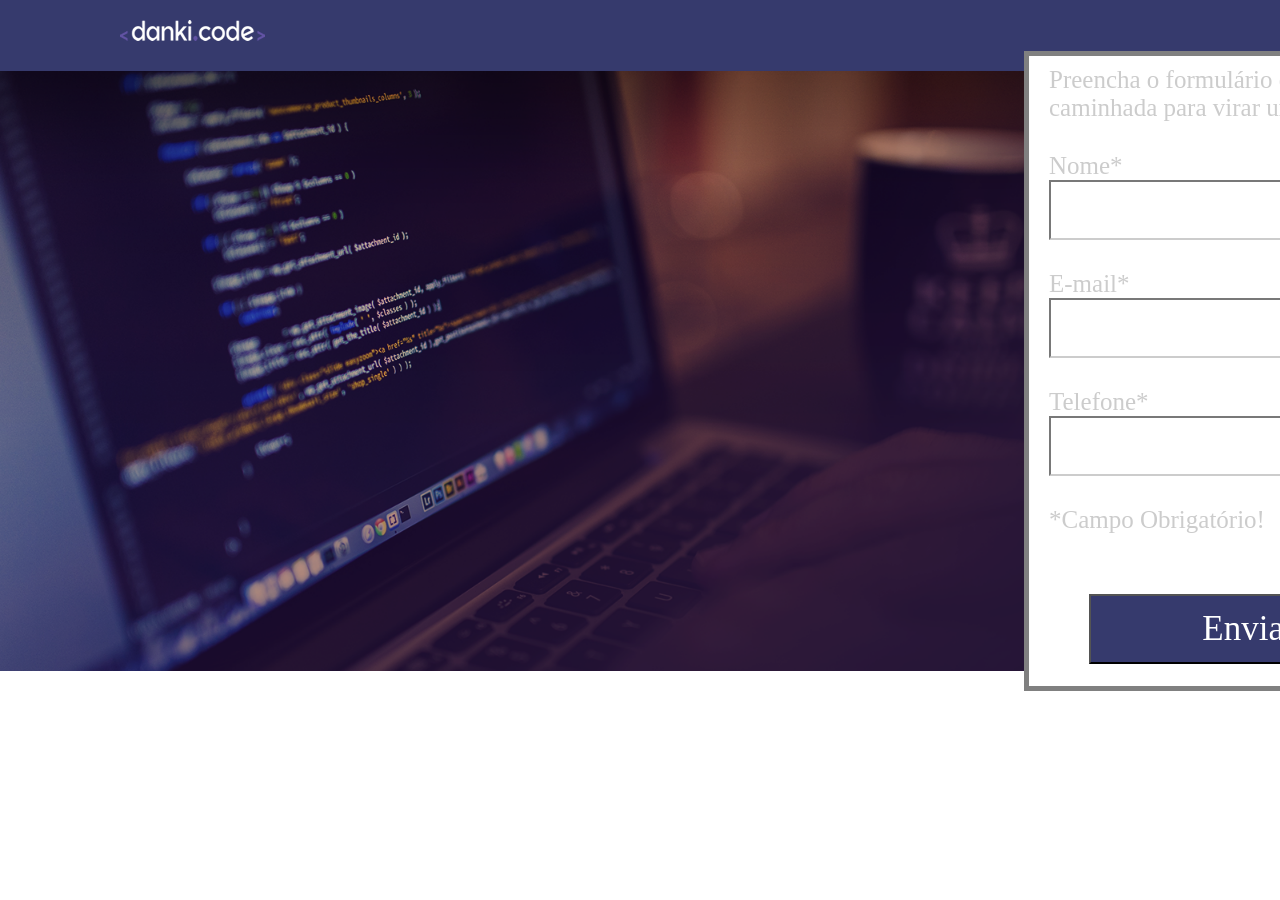
==== index.htm @ 933fdd76 "Parte inicial do Projeto" ====
<!DOCTYPE html>
<html>
  
    <head>
        <link href="https: //fonts.googleapis.com/css2? family= Noto+Serif & display=swap" rel="stylesheet">
        <meta charset="utf-8">
        <title>Pratica_1</title>
        <link href="css/style.css" rel="stylesheet">
    </head>
    <body>
        <div class="heard">
            <img src="imagens/logo.png" alt="logo">         
            <div class="center">
                
            </div> <!--center-->
        </div><!--Heard-->
        <div class="container-banner">
            <!--
            <div class="box-shandaw">
                <ul>
                    <li>Aqui você encontra as melhores ofertar e com melhores preços do Brasil</li>
                    <li>Aqui você encontra as melhores ofertar e com melhores preços do Brasil</li>
                    <li>Aqui você encontra as melhores ofertar e com melhores preços do Brasil</li>
                </ul>
            </div><!--box-shandaw-->

            <div class="center">
                
                <div class="form">
                    <h2>Preencha o formulário e inicie a sua caminhada para virar um webmaster</h2>
                        <form>

                            <div class="caixa">
                            <div>
                                <p>Nome*</p>
                                <input type="name" value="">
                            </div>

                            <div>
                                <p>E-mail*</p>
                                <input type="Email" value="">
                            </div>

                            <div>
                                <p>Telefone*</p>
                                <input type="Telefone" value="">
                            </div>
                        
                                <p> *Campo Obrigatório!</p>
                            

                            <div .class="botao">
                                <button>Enviar</button>
                            </div>

                            </div><!--caixa-->

                        </form>
                </div><!--form-->
            </div> <!--center-->
        </div><!--container-banner-->
        
    </body>
</html>
---- css/style.css ----
*{
    margin: 0;
    padding: 0;
    box-sizing: border-box;
    font-family:'Noto Serif', serif;;
}
.center{
    width: 1280px;
    margin: 0 auto;
}
.heard img{
    margin-left: 120px;
    margin-top: 20px;
}
.heard{
    width: 100%;
    height: 71px;
    background-color: rgb(54, 58, 109);
}
.container-banner{
    width: 100%;
    height: 600px;
    background-image: url('../imagens/header_bg.png');
    background-size: cover;
    background-position: center;
}
.container-banner > .center{
    height: 100%;
}
.form{
    border: solid 5px gray;
    width: 450px;
    height: calc(100% + 40px);
    position: relative;
    top: -20px;
   /* float: right;*/
    margin-left: 80%;
    background-color: white;
}
.form  h2{
    font-weight: normal;
    margin-left: 20px;
    margin-top: 10px;
    font-size: 25px;
    color:#ccc;
}
.form input{
    padding: 10px 10px 30px 10px;
    border-color: #ccc;
    margin-left: 20px;
    width: 370px;
    height: 60px;
}
input:focus{
    outline: 0;
}

.form  p{
    font-size: 25px;
    color: #ccc;
    margin-top: 30px;
    margin-left: 20px;
}

button{
    cursor: pointer;
    margin: 60px 50px 10px 60px;
    font-size: 35px;
    font-weight: normal;
    color: white;
    text-align: center;
    width: 320px;
    height: 70px;
    background-color: rgb(54, 58, 109);
}
/*
.box-shandaw{
    display: inline;
    margin: 100px 0 0 50px;
    background-color:rgb(54, 58, 109) ;
}
*/
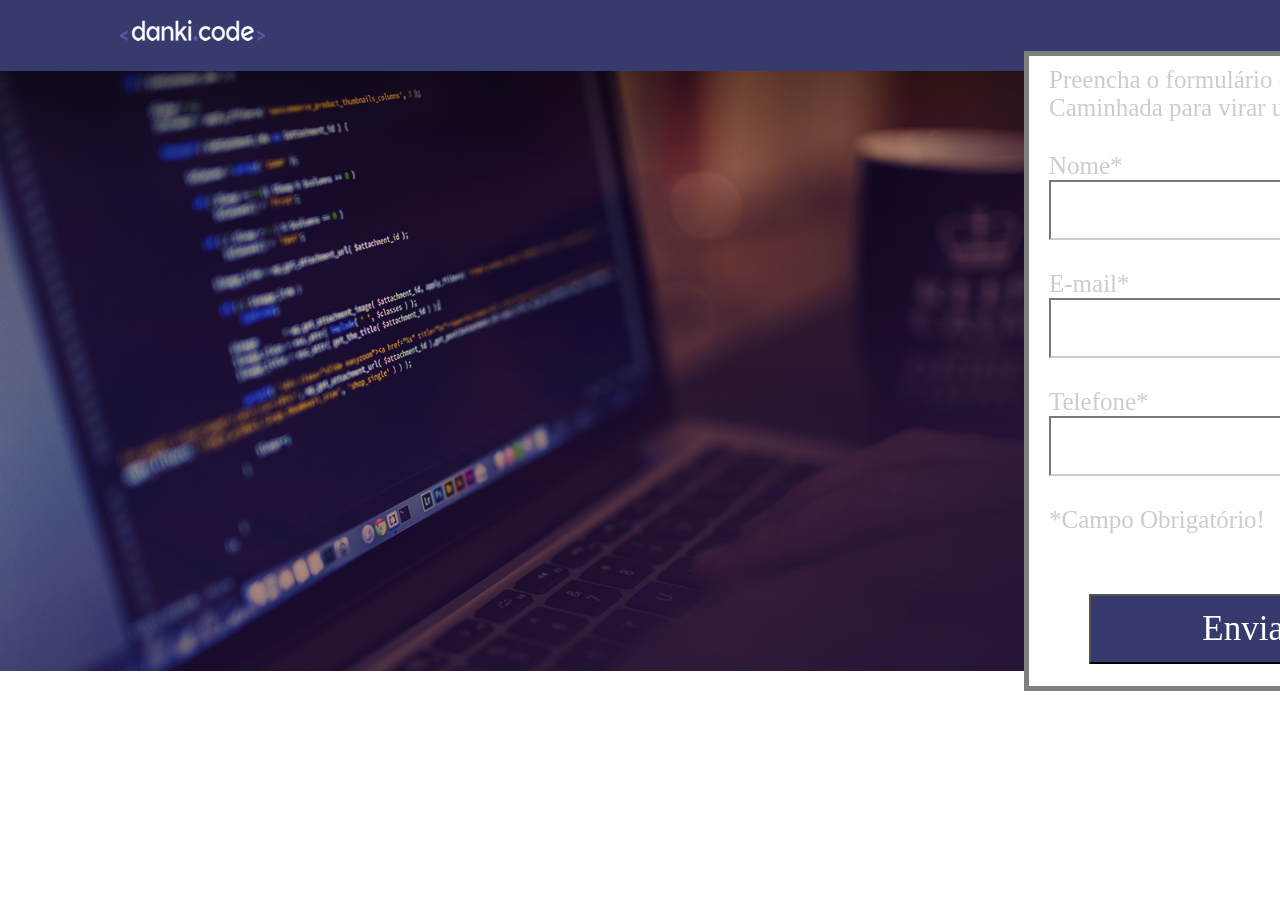
==== commit 545f1b7b: "atualização" ====
--- a/index.htm
+++ b/index.htm
@@ -27,7 +27,7 @@
             <div class="center">
                 
                 <div class="form">
-                    <h2>Preencha o formulário e inicie a sua caminhada para virar um webmaster</h2>
+                    <h2>Preencha o formulário e inicie a sua Caminhada para virar um webmaster</h2>
                         <form>
 
                             <div class="caixa">
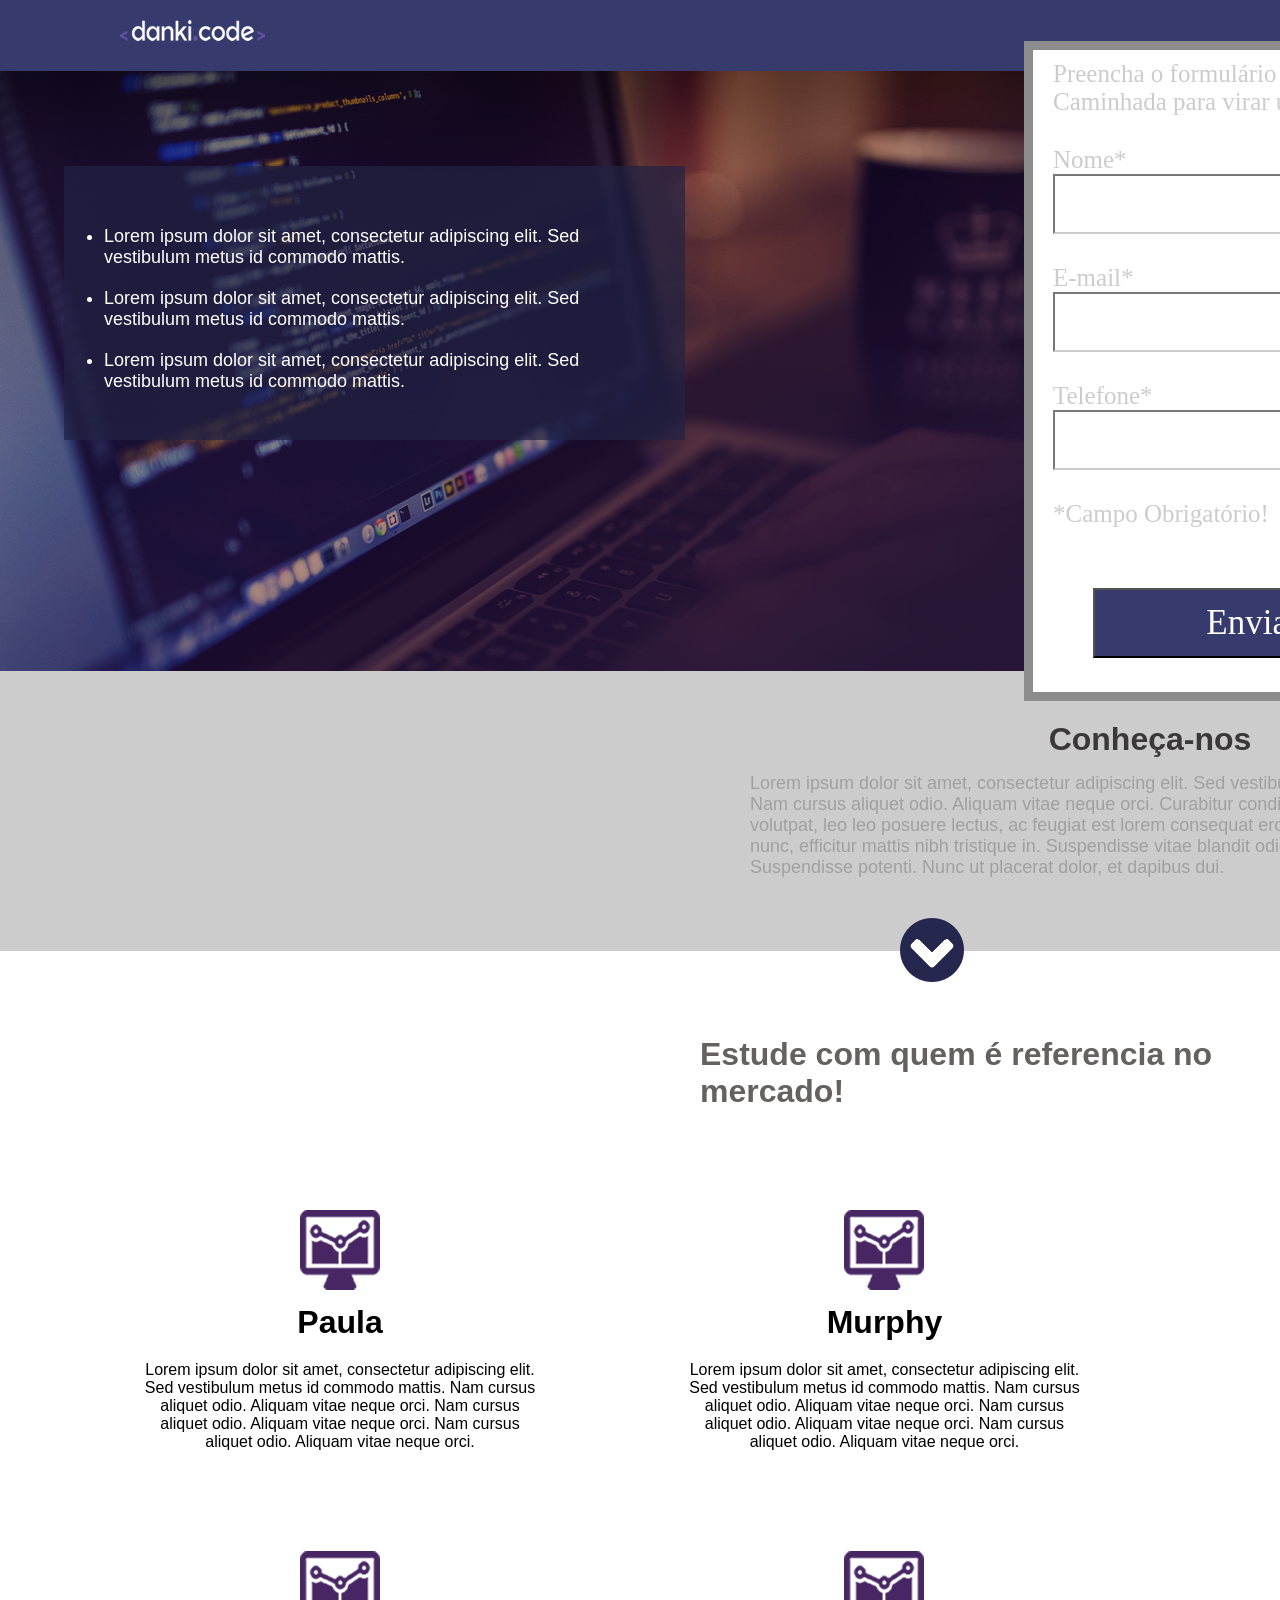
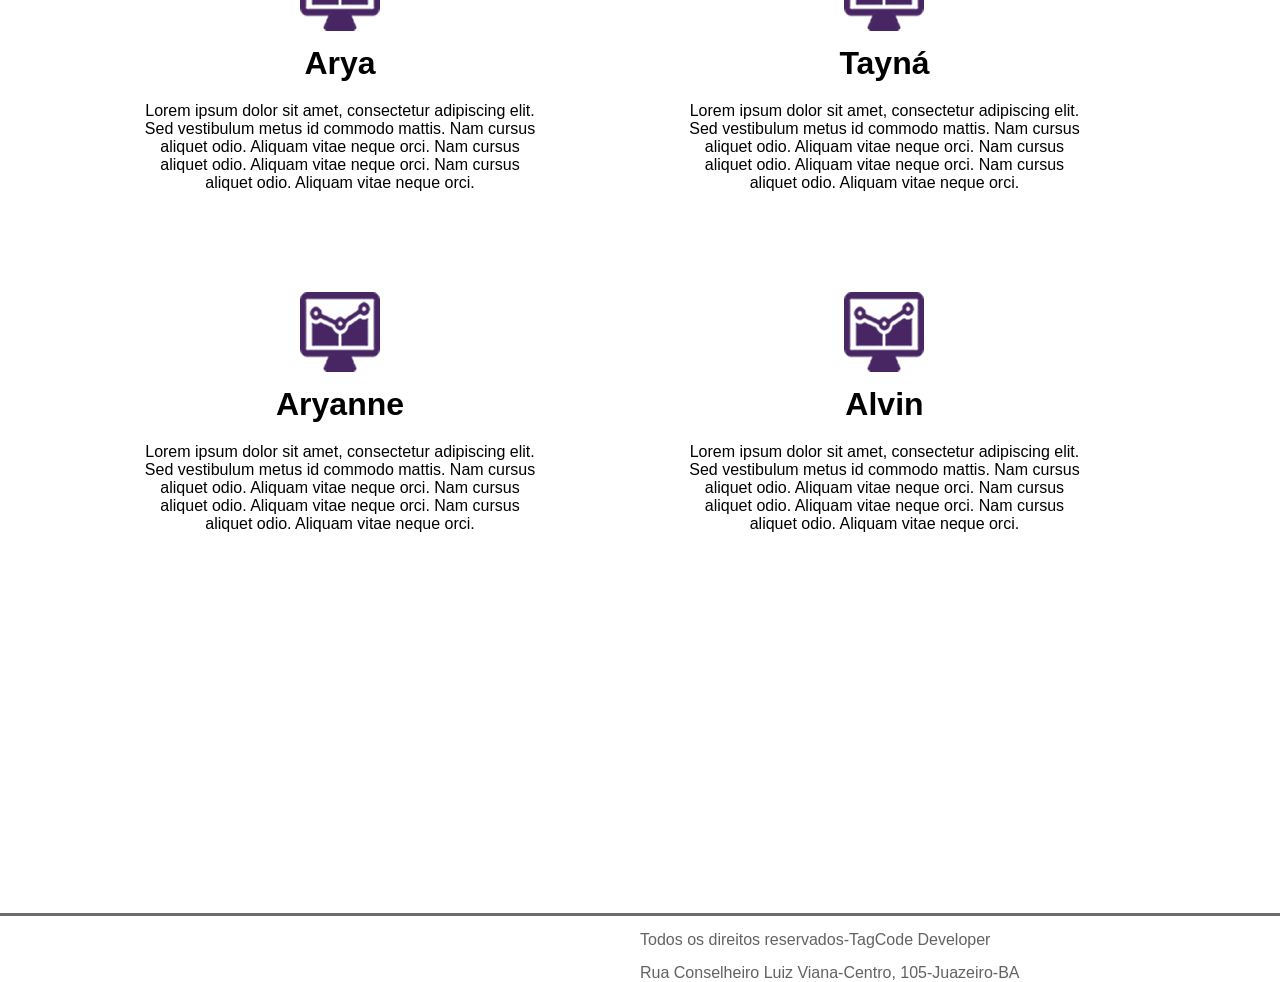
==== commit ef34f011: "projeto finalizado" ====
--- a/index.htm
+++ b/index.htm
@@ -2,7 +2,7 @@
 <html>
   
     <head>
-        <link href="https: //fonts.googleapis.com/css2? family= Noto+Serif & display=swap" rel="stylesheet">
+        <link href="https: //fonts.googleapis.com/css2? family= Noto+Serif & family= PT+Serif & display=swap" rel="stylesheet">
         <meta charset="utf-8">
         <title>Pratica_1</title>
         <link href="css/style.css" rel="stylesheet">
@@ -15,14 +15,20 @@
             </div> <!--center-->
         </div><!--Heard-->
         <div class="container-banner">
-            <!--
+
             <div class="box-shandaw">
                 <ul>
-                    <li>Aqui você encontra as melhores ofertar e com melhores preços do Brasil</li>
-                    <li>Aqui você encontra as melhores ofertar e com melhores preços do Brasil</li>
-                    <li>Aqui você encontra as melhores ofertar e com melhores preços do Brasil</li>
+                    <li>
+                        Lorem ipsum dolor sit amet, consectetur adipiscing elit. Sed vestibulum metus id commodo mattis.
+                    </li>
+                    <li>
+                        Lorem ipsum dolor sit amet, consectetur adipiscing elit. Sed vestibulum metus id commodo mattis.
+                    </li>
+                    <li>
+                        Lorem ipsum dolor sit amet, consectetur adipiscing elit. Sed vestibulum metus id commodo mattis.
+                    </li>
                 </ul>
-            </div><!--box-shandaw-->
+            </div> <!--box-shandaw-->
 
             <div class="center">
                 
@@ -59,6 +65,109 @@
                 </div><!--form-->
             </div> <!--center-->
         </div><!--container-banner-->
+        <div class="caixa-cinza">
+            <div class="texto1">
+                <h1>Conheça-nos</h1>
+                <p>
+                    Lorem ipsum dolor sit amet, consectetur adipiscing elit. Sed vestibulum metus id commodo mattis. Nam cursus aliquet odio.
+                    Aliquam vitae neque orci. Curabitur condimentum, enim vel pretium volutpat, leo leo posuere lectus, ac feugiat est lorem consequat eros.
+                    Vivamus tincidunt porttitor nunc, efficitur mattis nibh tristique in. Suspendisse vitae blandit odio, quis facilisis lorem. Suspendisse potenti.
+                    Nunc ut placerat dolor, et dapibus dui. 
+                </p>
+            </div><!--text1-->
+
+                <div class="imagem1">
+                    <a href="#"  > </a><img src="imagens/arrow.png" alt="icone de saiba mais"> </a>
+                </div><!--imagem1-->
+
+        </div><!--caixa-cinza-->
+
+
+        <div class="sozinho">
+            <h1>Estude com quem é referencia no mercado!</h1>
+        </div><!--sozinho-->
+
+        <div class="icon">
+                <img src="imagens/icon.png" alt="comentários">
+                <div>
+                    <h1>Paula </h1>
+                    <p> 
+                        Lorem ipsum dolor sit amet, consectetur adipiscing elit. Sed vestibulum metus id commodo mattis. Nam cursus aliquet odio.
+                        Aliquam vitae neque orci. Nam cursus aliquet odio. Aliquam vitae neque orci. Nam cursus aliquet odio. Aliquam vitae neque orci.
+                    </p>
+                </div>
+        </div><!--icon-->
+
+        <div class="icon">
+            <img src="imagens/icon.png" alt="comentários">
+            <div>
+                <h1>Murphy </h1>
+                <p> 
+                    Lorem ipsum dolor sit amet, consectetur adipiscing elit. Sed vestibulum metus id commodo mattis. Nam cursus aliquet odio.
+                    Aliquam vitae neque orci. Nam cursus aliquet odio. Aliquam vitae neque orci. Nam cursus aliquet odio. Aliquam vitae neque orci.
+                </p>
+            </div>
+    </div><!--icon-->
+
+    <div class="icon">
+        <img src="imagens/icon.png" alt="comentários">
+        <div>
+            <h1>Arya </h1>
+            <p> 
+                Lorem ipsum dolor sit amet, consectetur adipiscing elit. Sed vestibulum metus id commodo mattis. Nam cursus aliquet odio.
+                Aliquam vitae neque orci. Nam cursus aliquet odio. Aliquam vitae neque orci. Nam cursus aliquet odio. Aliquam vitae neque orci.
+            </p>
+        </div>
         
+    </div><!--icon-->
+
+    <div class="icon">
+        <img src="imagens/icon.png" alt="comentários">
+        <div>
+            <h1>Tayná </h1>
+            <p> 
+                Lorem ipsum dolor sit amet, consectetur adipiscing elit. Sed vestibulum metus id commodo mattis. Nam cursus aliquet odio.
+                Aliquam vitae neque orci. Nam cursus aliquet odio. Aliquam vitae neque orci. Nam cursus aliquet odio. Aliquam vitae neque orci.
+            </p>
+        </div>
+        
+    </div><!--icon-->
+
+    <div class="icon">
+        <img src="imagens/icon.png" alt="comentários">
+        <div>
+            <h1>Aryanne </h1>
+            <p> 
+                Lorem ipsum dolor sit amet, consectetur adipiscing elit. Sed vestibulum metus id commodo mattis. Nam cursus aliquet odio.
+                Aliquam vitae neque orci. Nam cursus aliquet odio. Aliquam vitae neque orci. Nam cursus aliquet odio. Aliquam vitae neque orci.
+            </p>
+        </div>
+        
+    </div><!--icon-->
+
+    <div class="icon">
+        <img src="imagens/icon.png" alt="comentários">
+        <div>
+            <h1>Alvin </h1>
+            <p> 
+                Lorem ipsum dolor sit amet, consectetur adipiscing elit. Sed vestibulum metus id commodo mattis. Nam cursus aliquet odio.
+                Aliquam vitae neque orci. Nam cursus aliquet odio. Aliquam vitae neque orci. Nam cursus aliquet odio. Aliquam vitae neque orci.
+            </p>
+        </div>
+        
+    </div><!--icon-->
+
+    <div class="rodape"></div>
+    <div class="autor">
+        <p>
+            Todos os direitos reservados-TagCode Developer
+        </p>
+        <p>
+            Rua Conselheiro Luiz Viana-Centro, 105-Juazeiro-BA
+        </p>
+    </div>
+
+    
     </body>
+    
 </html>
--- a/css/style.css
+++ b/css/style.css
@@ -2,8 +2,14 @@
     margin: 0;
     padding: 0;
     box-sizing: border-box;
-    font-family:'Noto Serif', serif;;
+    font-family: Arial, Helvetica, sans-serif;
 }
+@import url('https://fonts.googleapis.com/css2?family=Noto+Serif&family=PT+Serif&display=swap');
+
+html, body{
+    height: 1900px;
+}
+
 .center{
     width: 1280px;
     margin: 0 auto;
@@ -28,16 +34,17 @@
     height: 100%;
 }
 .form{
-    border: solid 5px gray;
+    border: solid 9px rgb(141, 140, 140);
     width: 450px;
-    height: calc(100% + 40px);
+    height: calc(100% + 60px);
     position: relative;
-    top: -20px;
+    top: -30px;
    /* float: right;*/
     margin-left: 80%;
     background-color: white;
 }
 .form  h2{
+    font-family: 'Noto Serif', serif;
     font-weight: normal;
     margin-left: 20px;
     margin-top: 10px;
@@ -45,7 +52,9 @@
     color:#ccc;
 }
 .form input{
-    padding: 10px 10px 30px 10px;
+    font-family: 'Noto Serif', serif;
+    font-size: 20px;
+    padding: 10px 10px 10px 10px;
     border-color: #ccc;
     margin-left: 20px;
     width: 370px;
@@ -56,6 +65,7 @@
 }
 
 .form  p{
+    font-family: 'Noto Serif', serif;
     font-size: 25px;
     color: #ccc;
     margin-top: 30px;
@@ -63,6 +73,7 @@
 }
 
 button{
+    font-family: 'Noto Serif', serif;
     cursor: pointer;
     margin: 60px 50px 10px 60px;
     font-size: 35px;
@@ -73,10 +84,88 @@
     height: 70px;
     background-color: rgb(54, 58, 109);
 }
-/*
+
 .box-shandaw{
-    display: inline;
-    margin: 100px 0 0 50px;
-    background-color:rgb(54, 58, 109) ;
+    margin-top: 95px;
+    margin-left: 64px;
+    float: left;
+    background-color: rgb(33, 35, 67, 0.7);
+    width: 621px;
+    height: 274px;
 }
-*/
+.box-shandaw ul{
+    font-family: 'Noto Serif', serif; 
+    color: white;
+    padding: 40px;
+    box-sizing: border-box;
+}
+.box-shandaw li{
+    font-size: 18px;
+    margin-top: 20px;
+}
+
+.caixa-cinza{
+    display: inline-block;
+    text-align: left; 
+    width: 100%;
+    height: 280px;
+    margin: 0 auto;
+    background-color: #ccc;
+}
+.texto1{
+    text-align: center;
+    margin-top: 50px;
+    margin-left: 750px;
+    width: 800px;
+}
+.texto1 h1{
+    color: rgb(58, 56, 56);
+}
+.texto1 p{
+    color: rgba(107, 104, 104, 0.438);
+    text-align: left;
+    margin-top: 15px;
+    font-size: 18px;
+}
+.imagem1{
+    cursor: pointer;
+    width: 30px;
+    height: 20px;
+    margin-left: 900px;
+    margin-top: 40px ;
+}
+.sozinho{
+    position: relative;
+    margin-top: 50px;
+    margin-left: 700px;
+    color:rgba(80, 76, 76, 0.884); 
+}
+.icon{
+    display: inline-block;
+    text-align: center;
+    margin-top: 100px;
+    margin-left: 140px;
+    width: 400px;
+}
+.icon h1{
+    margin-top: 10px;
+}
+
+.icon p{
+    margin-top: 20px;
+}
+
+.rodape{
+    margin-top: 380px;
+    background-color: rgba(104, 102, 102, 0.959);
+    width: 100%;
+    height: 3px;
+}
+.autor{
+    margin-left: 50%;
+}
+.autor p{
+    font-family: Arial, Helvetica, sans-serif;
+    color:rgba(80, 76, 76, 0.884); 
+    margin-top: 15px;
+}
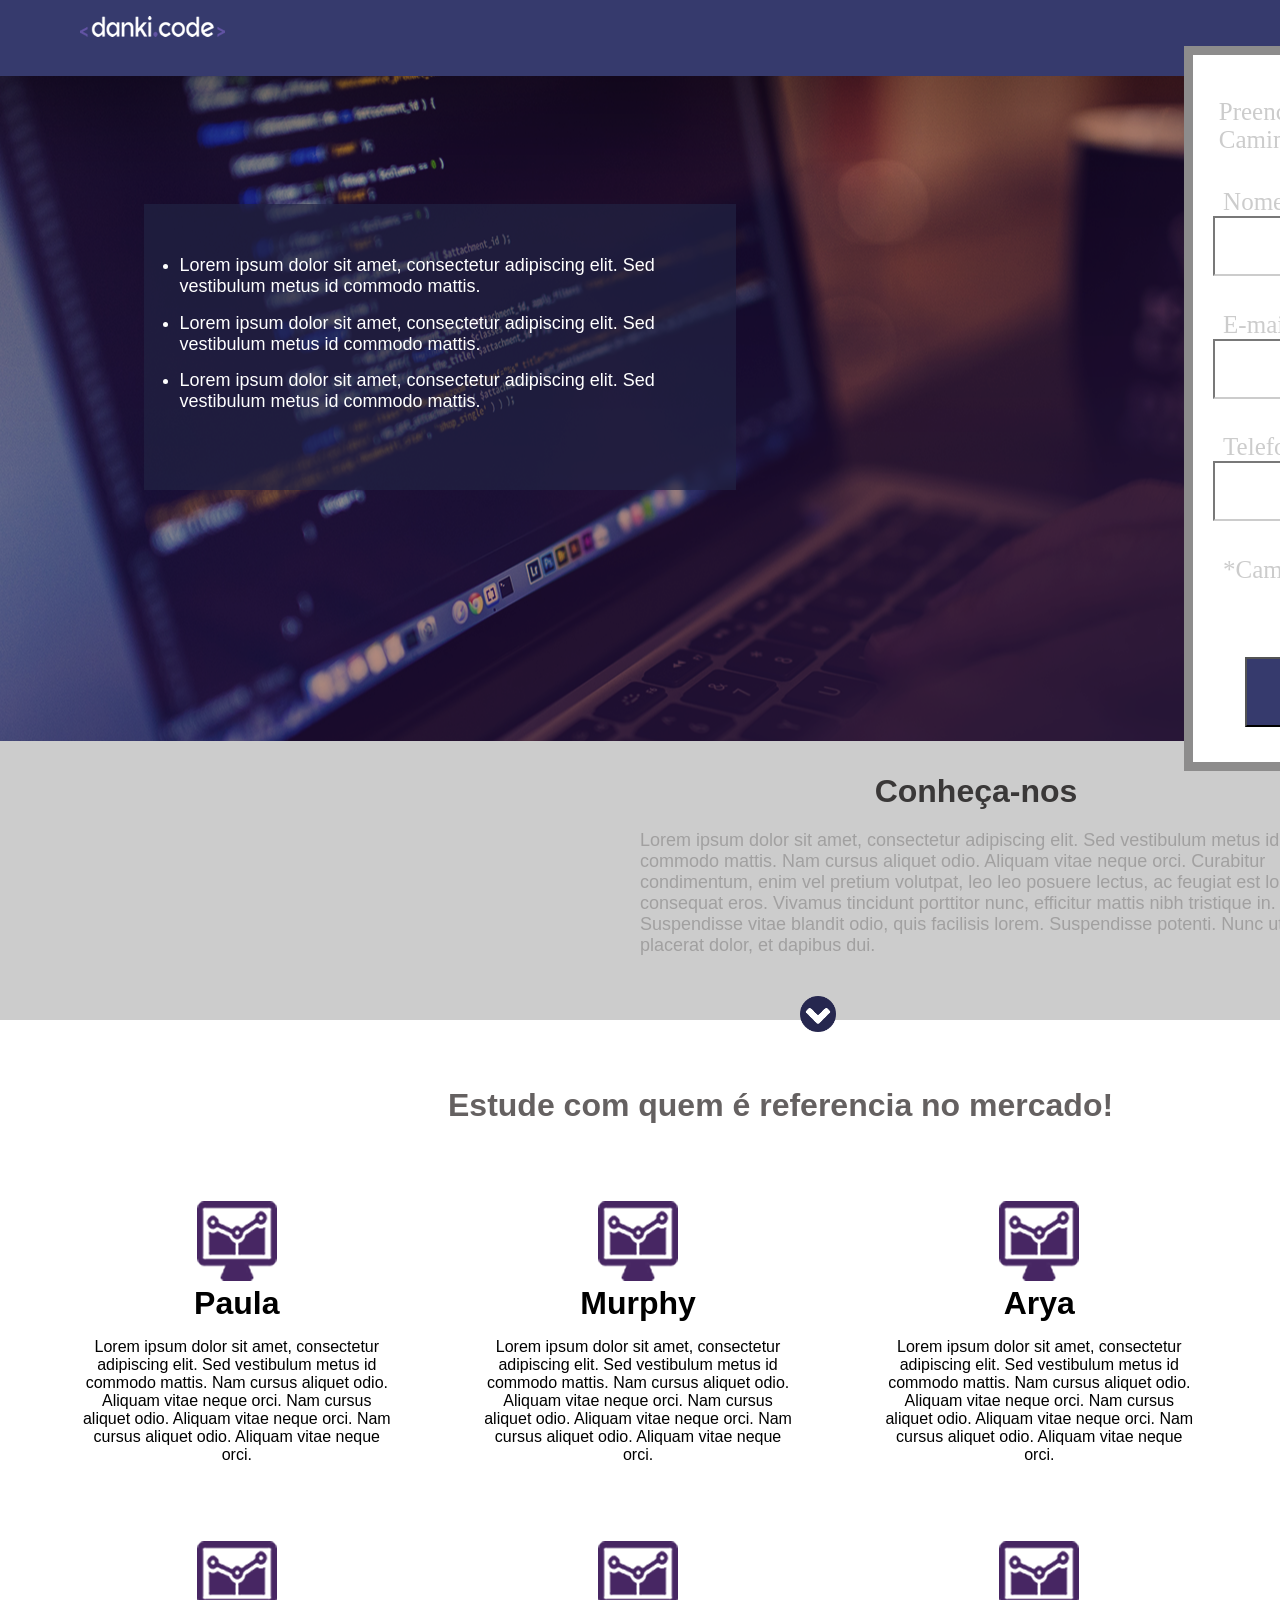
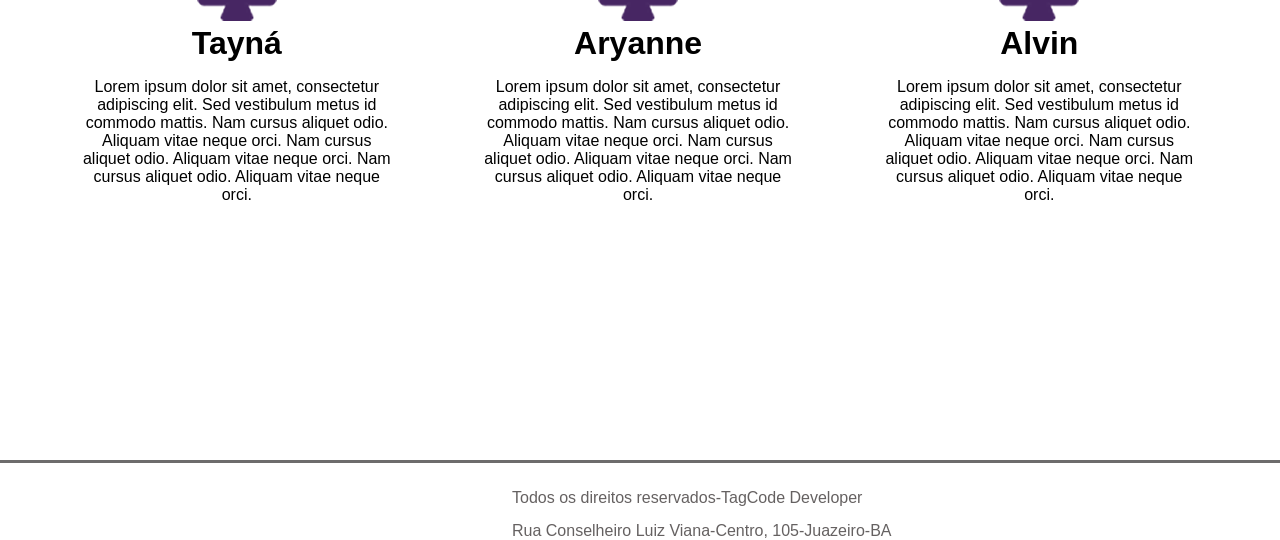
==== commit 0e3fb760: "viewport" ====
--- a/index.htm
+++ b/index.htm
@@ -4,6 +4,7 @@
     <head>
         <link href="https: //fonts.googleapis.com/css2? family= Noto+Serif & family= PT+Serif & display=swap" rel="stylesheet">
         <meta charset="utf-8">
+        <meta name="viewport" content="width=device-width, inital-scale=1.0, maximun-scale=1.0">
         <title>Pratica_1</title>
         <link href="css/style.css" rel="stylesheet">
     </head>
--- a/css/style.css
+++ b/css/style.css
@@ -15,17 +15,19 @@
     margin: 0 auto;
 }
 .heard img{
-    margin-left: 120px;
-    margin-top: 20px;
+    margin-left: 5%;
+    margin-top: 1%;
 }
 .heard{
+    min-width: 1600px;
     width: 100%;
-    height: 71px;
+    height: 4%;
     background-color: rgb(54, 58, 109);
 }
 .container-banner{
+    min-width: 1600px;
     width: 100%;
-    height: 600px;
+    height: 35%;
     background-image: url('../imagens/header_bg.png');
     background-size: cover;
     background-position: center;
@@ -35,7 +37,7 @@
 }
 .form{
     border: solid 9px rgb(141, 140, 140);
-    width: 450px;
+    width: 35%;
     height: calc(100% + 60px);
     position: relative;
     top: -30px;
@@ -46,8 +48,8 @@
 .form  h2{
     font-family: 'Noto Serif', serif;
     font-weight: normal;
-    margin-left: 20px;
-    margin-top: 10px;
+    margin-left: 6%;
+    margin-top: 10%;
     font-size: 25px;
     color:#ccc;
 }
@@ -57,7 +59,7 @@
     padding: 10px 10px 10px 10px;
     border-color: #ccc;
     margin-left: 20px;
-    width: 370px;
+    width: 90%;
     height: 60px;
 }
 input:focus{
@@ -68,14 +70,14 @@
     font-family: 'Noto Serif', serif;
     font-size: 25px;
     color: #ccc;
-    margin-top: 30px;
-    margin-left: 20px;
+    margin-top: 8%;
+    margin-left: 7%;
 }
 
 button{
     font-family: 'Noto Serif', serif;
     cursor: pointer;
-    margin: 60px 50px 10px 60px;
+    margin: 17% 11% 7% 12%;
     font-size: 35px;
     font-weight: normal;
     color: white;
@@ -86,86 +88,94 @@
 }
 
 .box-shandaw{
-    margin-top: 95px;
-    margin-left: 64px;
+    margin-top: 8%;
+    margin-left: 9%;
     float: left;
     background-color: rgb(33, 35, 67, 0.7);
-    width: 621px;
-    height: 274px;
+    width: 37%;
+    height: 43%;
 }
 .box-shandaw ul{
     font-family: 'Noto Serif', serif; 
     color: white;
-    padding: 40px;
+    padding: 6%;
     box-sizing: border-box;
 }
 .box-shandaw li{
     font-size: 18px;
-    margin-top: 20px;
+    margin-top: 3%;
 }
 
+
 .caixa-cinza{
+    min-width: 1600px;
     display: inline-block;
     text-align: left; 
     width: 100%;
-    height: 280px;
+    height: 14.7%;
     margin: 0 auto;
     background-color: #ccc;
 }
 .texto1{
-    text-align: center;
-    margin-top: 50px;
-    margin-left: 750px;
-    width: 800px;
+    text-align: justify;
+    margin-top: 2%;
+    margin-left: 40%;
+    width: 42%;
 }
 .texto1 h1{
+    text-align: center;
     color: rgb(58, 56, 56);
 }
 .texto1 p{
     color: rgba(107, 104, 104, 0.438);
     text-align: left;
-    margin-top: 15px;
+    margin-top: 3%;
     font-size: 18px;
 }
 .imagem1{
     cursor: pointer;
-    width: 30px;
-    height: 20px;
-    margin-left: 900px;
-    margin-top: 40px ;
+    margin-left: 50%;
+    left: -20px;
+    margin-top: 2.5% ;
+}
+.imagem1 img{
+    width: 4.5%;
 }
 .sozinho{
     position: relative;
-    margin-top: 50px;
-    margin-left: 700px;
+    margin-top: 4%;
+    margin-left: 35%;
     color:rgba(80, 76, 76, 0.884); 
 }
 .icon{
     display: inline-block;
     text-align: center;
-    margin-top: 100px;
-    margin-left: 140px;
-    width: 400px;
+    margin-top: 6%;
+    margin-left: 6%;
+    width: 25%;
 }
 .icon h1{
-    margin-top: 10px;
+    margin-top: 5%px;
 }
 
 .icon p{
-    margin-top: 20px;
+    margin-top: 5%;
 }
 
 .rodape{
-    margin-top: 380px;
+    margin-top: 20%;
     background-color: rgba(104, 102, 102, 0.959);
     width: 100%;
     height: 3px;
 }
 .autor{
-    margin-left: 50%;
+   margin-top: 2%;
+   margin-bottom: 5%;
+    text-align: justify;
+    margin-left: 40%;
 }
 .autor p{
     font-family: Arial, Helvetica, sans-serif;
     color:rgba(80, 76, 76, 0.884); 
-    margin-top: 15px;
+    margin-top: 2%;
 }
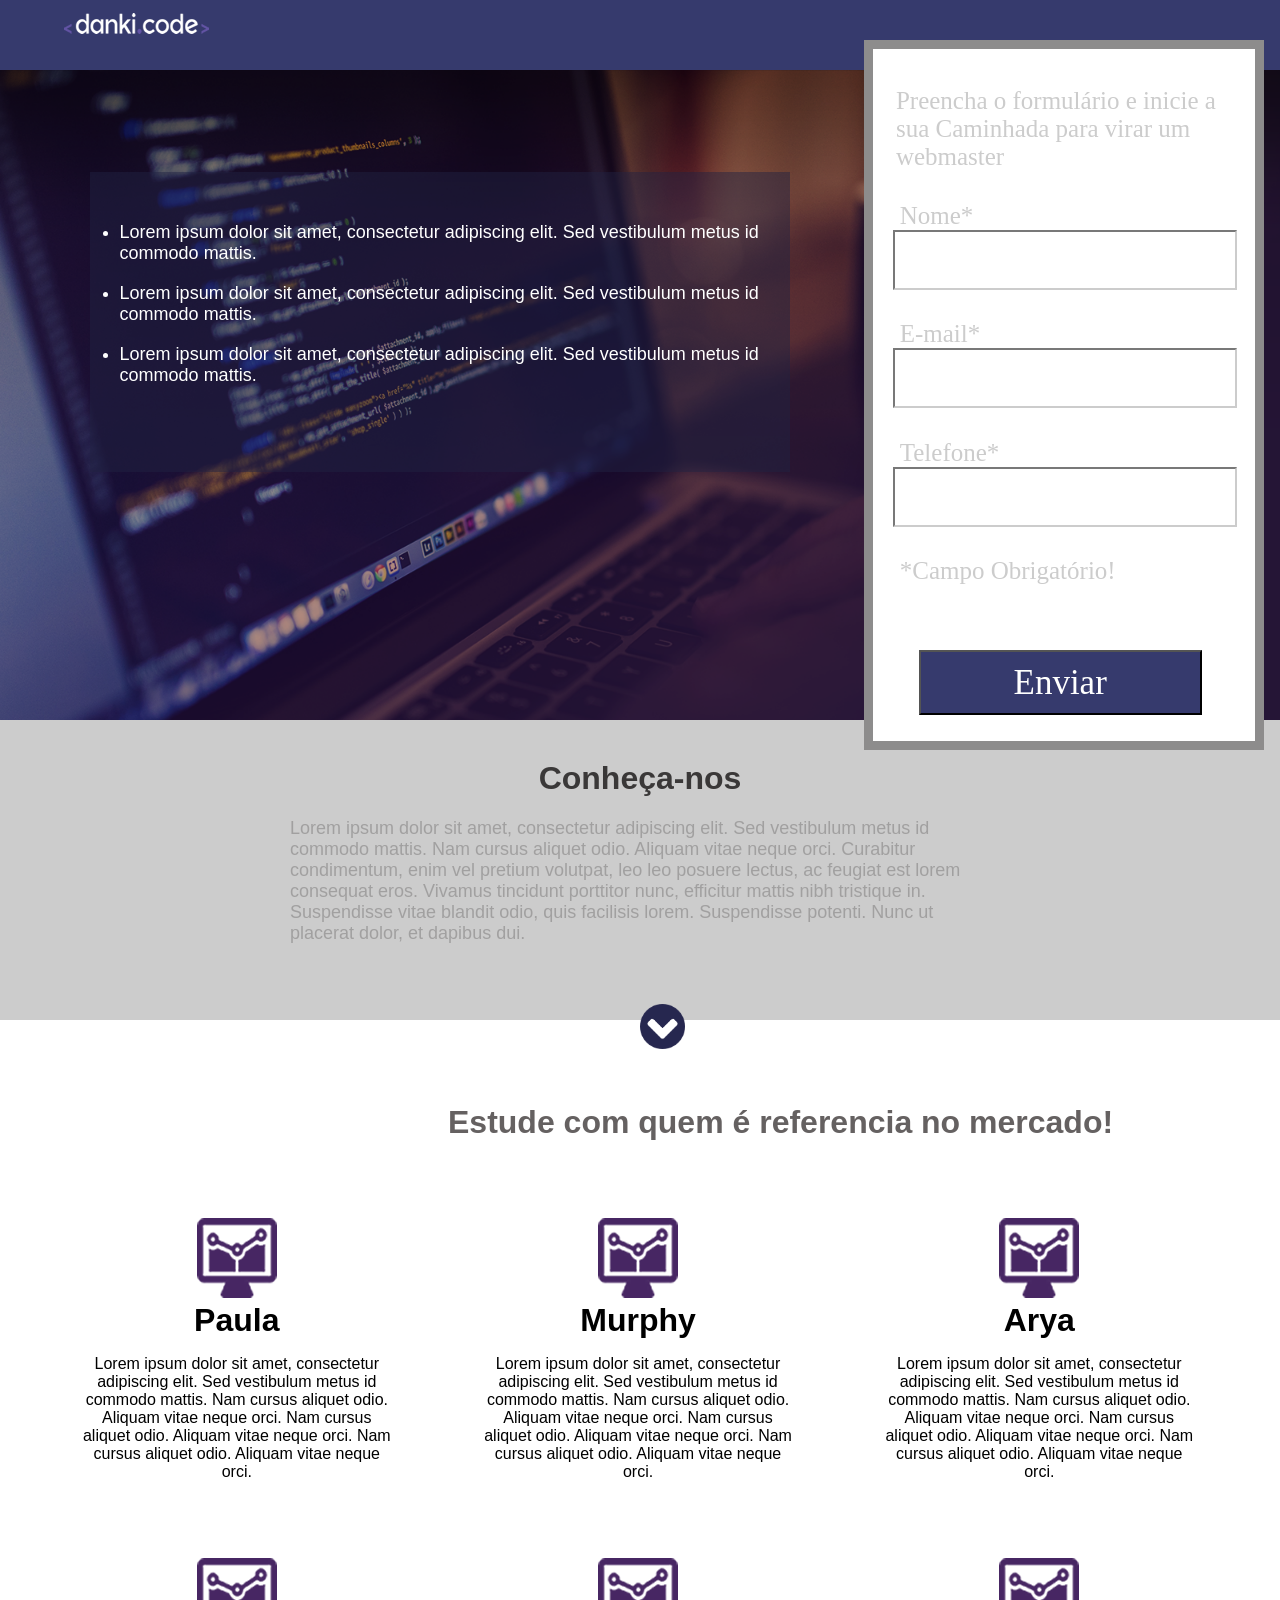
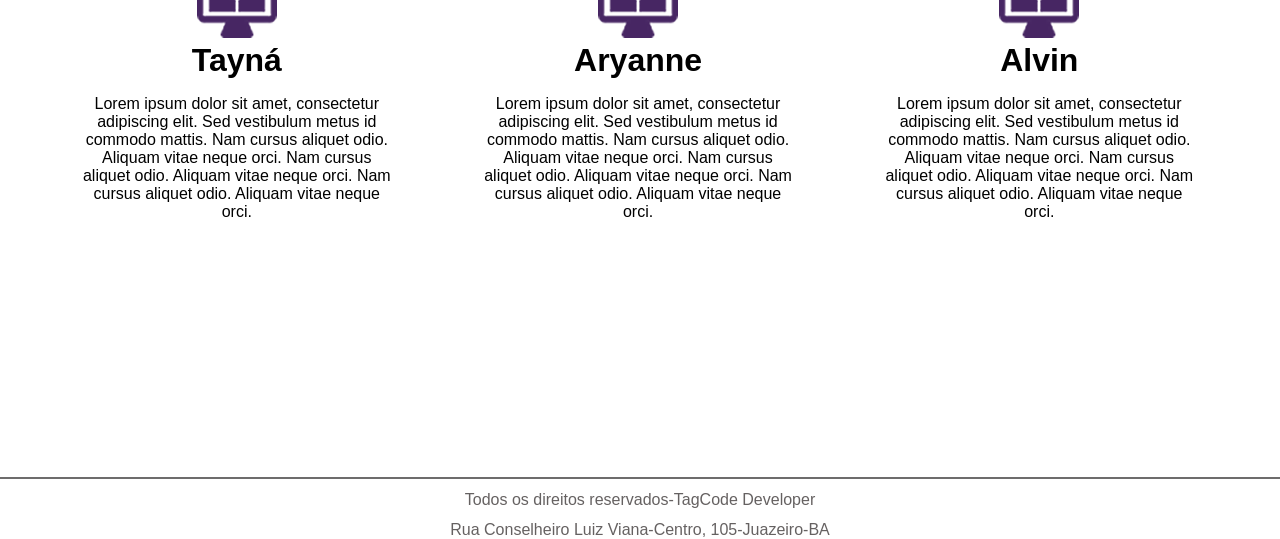
==== commit 5f0381a1: "Totalmente responsivo" ====
--- a/index.htm
+++ b/index.htm
@@ -10,11 +10,8 @@
     </head>
     <body>
         <div class="heard">
-            <img src="imagens/logo.png" alt="logo">         
-            <div class="center">
-                
-            </div> <!--center-->
-        </div><!--Heard-->
+            <img src="imagens/logo.png" alt="logo"> </div><!--Heard-->
+            
         <div class="container-banner">
 
             <div class="box-shandaw">
--- a/css/style.css
+++ b/css/style.css
@@ -6,12 +6,10 @@
 }
 @import url('https://fonts.googleapis.com/css2?family=Noto+Serif&family=PT+Serif&display=swap');
 
-html, body{
-    height: 1900px;
-}
+
 
 .center{
-    width: 1280px;
+    width: 70%;
     margin: 0 auto;
 }
 .heard img{
@@ -19,30 +17,27 @@
     margin-top: 1%;
 }
 .heard{
-    min-width: 1600px;
-    width: 100%;
-    height: 4%;
+    width: 100%;
+    height: 70px;
     background-color: rgb(54, 58, 109);
 }
 .container-banner{
-    min-width: 1600px;
-    width: 100%;
-    height: 35%;
+    width: 100%;
+    height: 650px;
     background-image: url('../imagens/header_bg.png');
     background-size: cover;
-    background-position: center;
+    background-position: absolute;
 }
 .container-banner > .center{
     height: 100%;
 }
 .form{
     border: solid 9px rgb(141, 140, 140);
-    width: 35%;
+    width: 400px;
     height: calc(100% + 60px);
     position: relative;
     top: -30px;
-   /* float: right;*/
-    margin-left: 80%;
+    margin-left: 75%;
     background-color: white;
 }
 .form  h2{
@@ -82,24 +77,25 @@
     font-weight: normal;
     color: white;
     text-align: center;
-    width: 320px;
-    height: 70px;
+    width: 74%;
+    height: 65px;
     background-color: rgb(54, 58, 109);
 }
 
 .box-shandaw{
     margin-top: 8%;
-    margin-left: 9%;
+    margin-left: 7%;
     float: left;
-    background-color: rgb(33, 35, 67, 0.7);
-    width: 37%;
-    height: 43%;
+    background-color: rgba(33, 35, 67, 0.473);
+    width:700px;
+    height: 300px;
+    box-sizing: content-box;
 }
 .box-shandaw ul{
+    padding: 30px;
     font-family: 'Noto Serif', serif; 
     color: white;
-    padding: 6%;
-    box-sizing: border-box;
+
 }
 .box-shandaw li{
     font-size: 18px;
@@ -108,39 +104,45 @@
 
 
 .caixa-cinza{
-    min-width: 1600px;
     display: inline-block;
     text-align: left; 
     width: 100%;
-    height: 14.7%;
+    height: 300px;
     margin: 0 auto;
     background-color: #ccc;
 }
+
 .texto1{
     text-align: justify;
-    margin-top: 2%;
-    margin-left: 40%;
-    width: 42%;
-}
+    margin: 40px auto;
+    width: 700px;
+}
+
 .texto1 h1{
+    margin-top: 20px;
     text-align: center;
     color: rgb(58, 56, 56);
 }
+
 .texto1 p{
     color: rgba(107, 104, 104, 0.438);
     text-align: left;
     margin-top: 3%;
     font-size: 18px;
 }
+
 .imagem1{
     cursor: pointer;
+    margin-right: 50%;
     margin-left: 50%;
-    left: -20px;
-    margin-top: 2.5% ;
-}
+    left: -30px;
+    margin-top: 60px ;
+}
+
 .imagem1 img{
-    width: 4.5%;
-}
+    width: 45px;
+}
+
 .sozinho{
     position: relative;
     margin-top: 4%;
@@ -166,16 +168,92 @@
     margin-top: 20%;
     background-color: rgba(104, 102, 102, 0.959);
     width: 100%;
-    height: 3px;
+    height: 2px;
 }
 .autor{
-   margin-top: 2%;
-   margin-bottom: 5%;
-    text-align: justify;
-    margin-left: 40%;
+    height: 10%;
+    text-align: center;
+    margin: 0 auto;
 }
 .autor p{
+    margin-top: 12px;
+    font-weight: 40px;
     font-family: Arial, Helvetica, sans-serif;
     color:rgba(80, 76, 76, 0.884); 
-    margin-top: 2%;
-}
+}
+
+@media screen and (max-width:1250px) {
+    .heard{
+        width: 100%;
+        padding: 10px 0;
+        text-align: center;
+    }
+    .heard img{
+        width: 200px;
+    }
+    .container-banner{
+        width: 100%;
+        height: 1000px;
+        padding: 10px;
+    }
+    .form{
+        width: 500px;
+        height: 650px;
+        padding: auto;
+        margin: 350px auto;
+    }
+    .form input{
+        margin:0 20px;
+    }
+    .form h2{
+        width: 450px;
+        margin:3px;
+        text-align: center;
+    }
+    .form p{
+        width: 450px;
+        margin: 10px 20px;
+    }
+
+    .box-shandaw{
+        margin: 0 auto;
+        width: 100%;
+    }
+    .box-shandaw li{
+    text-align: center;
+    list-style: none;
+    }
+    .caixa-cinza{
+        width: 100%;
+        height: 30%;
+    }
+    .texto1{
+        text-align: justify;
+        margin: 20px auto;
+        position: relative;
+        width: 90%;
+    }
+    .imagem1{
+        position: absolute;
+        margin-top: 0px;
+    }
+
+    .sozinho{
+        margin: 80px 0 auto;
+        text-align: center;
+    }
+        }
+
+        @media screen and ( max-width: 1000px ) {
+            .icon{
+                margin: 20px 4%;
+                width: 340px;
+            }
+        }
+
+        @media screen and ( max-width: 900px ) {
+            .icon{
+                margin: 20px 30%;
+                width: 40%;
+            }
+        }
